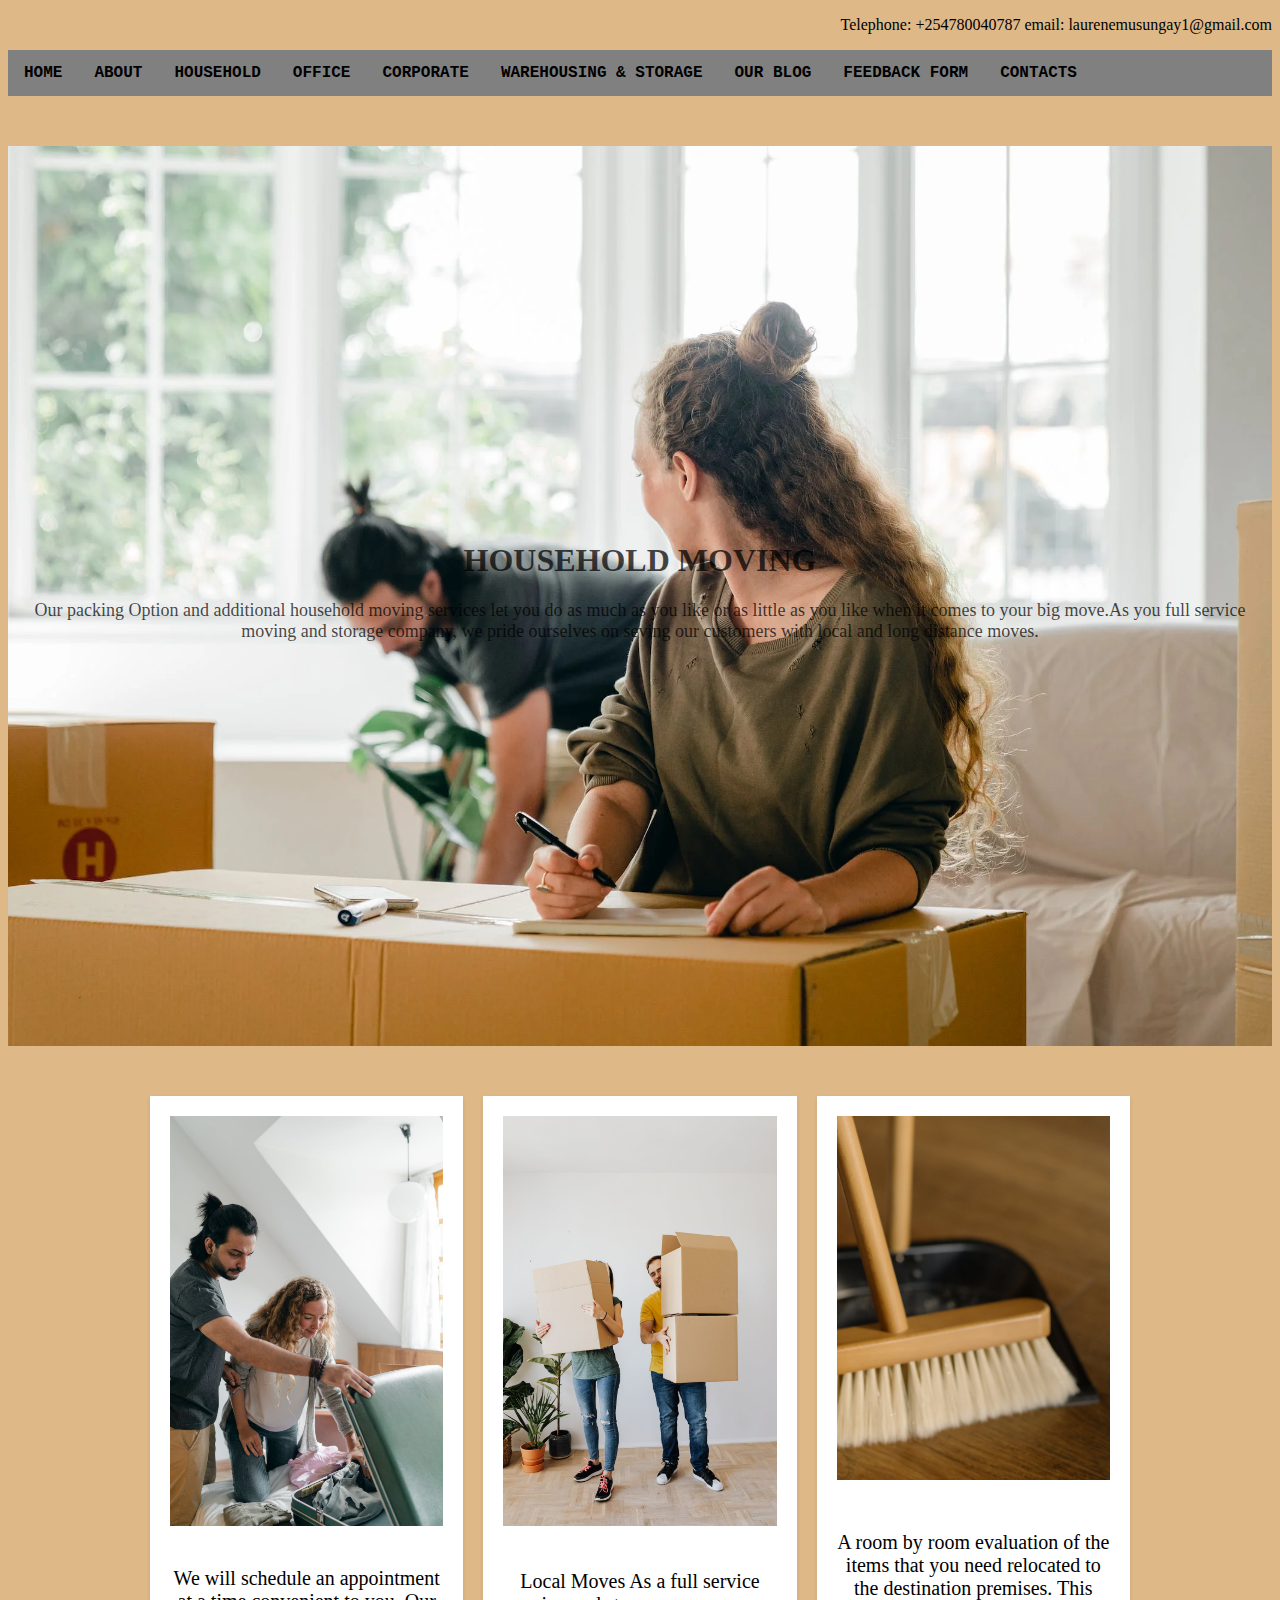
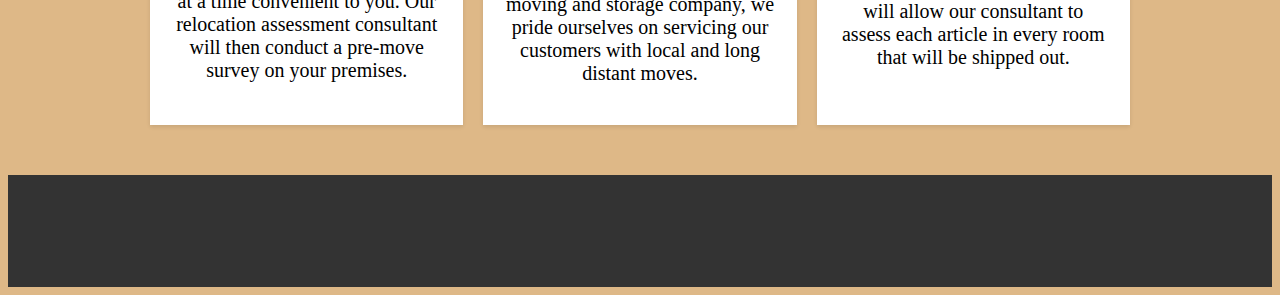
==== index.html @ 148ae317 "this project is all about learning html and Css" ====
<!DOCTYPE html>
<html lang="en">
<head>
  <meta charset="UTF-8">
  <meta name="viewport" content="width=device-width, initial-scale=1.0">
  <title>Html-Css-Project</title>
  <link rel="stylesheet" type="text/css" href="style.css" />
</head>
<body>
  <p class="contact">Telephone: +254780040787  email: laurenemusungay1@gmail.com</p> 
  <nav>
    <ul id="navbar">
      <li><a href="#">HOME</a></li>
      <li><a href="#">ABOUT</a></li>
      <li><a href="#">HOUSEHOLD</a></li>
      <li><a href="#">OFFICE</a></li>
      <li><a href="#">CORPORATE</a></li>
      <li><a href="#">WAREHOUSING & STORAGE</a></li>
      <li><a href="#">OUR BLOG</a></li>
      <li><a href="#">FEEDBACK FORM</a></li>
      <li><a href="#">CONTACTS</a></li>
    </ul>
  </nav>

  <section class="landing">
    <div class="landing-content">
      <h1>HOUSEHOLD MOVING</h1>
      <p>
        Our packing Option and additional household moving services let you do as much as you like or as little as you like when it comes to your big move.As you full service moving and storage company, we pride ourselves on seving our customers with local and long distance moves.
     </p> 
    </div>
  </section>
  <section class="content">
    <div class="container">
      <div class="card">
        <img src="./images/valise.jpeg" alt="">
        <h2>
          We will schedule an appointment at a time convenient to you. Our relocation assessment consultant will then conduct a pre-move survey on your premises. 
        </h2>
      </div>
      <div class="card">
        <img src="./images/manbox.jpeg" alt="">
        <h3>Local Moves
          As a full service moving and storage company, we pride ourselves on servicing our customers with local and long distant moves. 
        </h3>
      </div>
      <div class="card">
        <img src="./images/cleanup.jpeg" alt="">
        <h4>
          A room by room evaluation of the items that you need relocated to the destination premises. This will allow our consultant to assess each article in every room that will be shipped out.
        </h4>
      </div> 
    </div>
  </section>
  <footer class="footer">
    <div class="container">
      <p>
        
      </p>
    </div>
  </footer>
</body>
</html>
---- style.css ----
body {
  background-color: burlywood;
}

.contact {
  text-align: end;
}
nav {
  background-color: gray;
}

#navbar {
  list-style-type: none;
  margin: 0;
  padding: 0;
  overflow: hidden;
}

#navbar li {
  float: left;
}

#navbar li a {
  display: block;
  color: black;
  text-align: end;
  padding: 14px 16px;
  text-decoration: none;
  font-family: 'Courier New', Courier, monospace;
  font-weight: bold;
}

.landing {
  background-image: url(./images/Boxes.jpeg); 
  background-size: cover;
  background-position: center;
  height: 100vh;
  display: flex;
  align-items: center;
  justify-content: center;
  margin-top: 50px;
}

.landing-content {
  text-align: center;
  color: rgba(0, 0, 0, 0.724);
}

.landing p {
  font-size: 18px;
  margin-bottom: 30px;
}

.container {
  max-width: 1000px;
  margin: 0 auto;
  display: flex;
  justify-content: center;
}

.card {
  width: calc(33.33% - 20px);
  margin: 10px;
  text-align: center;
  padding: 20px;
  background-color: white;
  box-shadow: 0 2px 4px rgba(0, 0, 0, 0.1);
}

.card img {
  width: 100%;
  height: auto;
  margin-bottom: 20px;
}

.card p {
  font-size: 16px;
  margin-bottom: 0;
}
.content {
  padding: 40px 0;
}

h2, h3, h4{
  font-family: 'Times New Roman', serif;
  font-size: 20px;
  font-weight: normal; 
}

.footer {
  background-color: #333;
  color: white;
  padding: 40px 0;
}
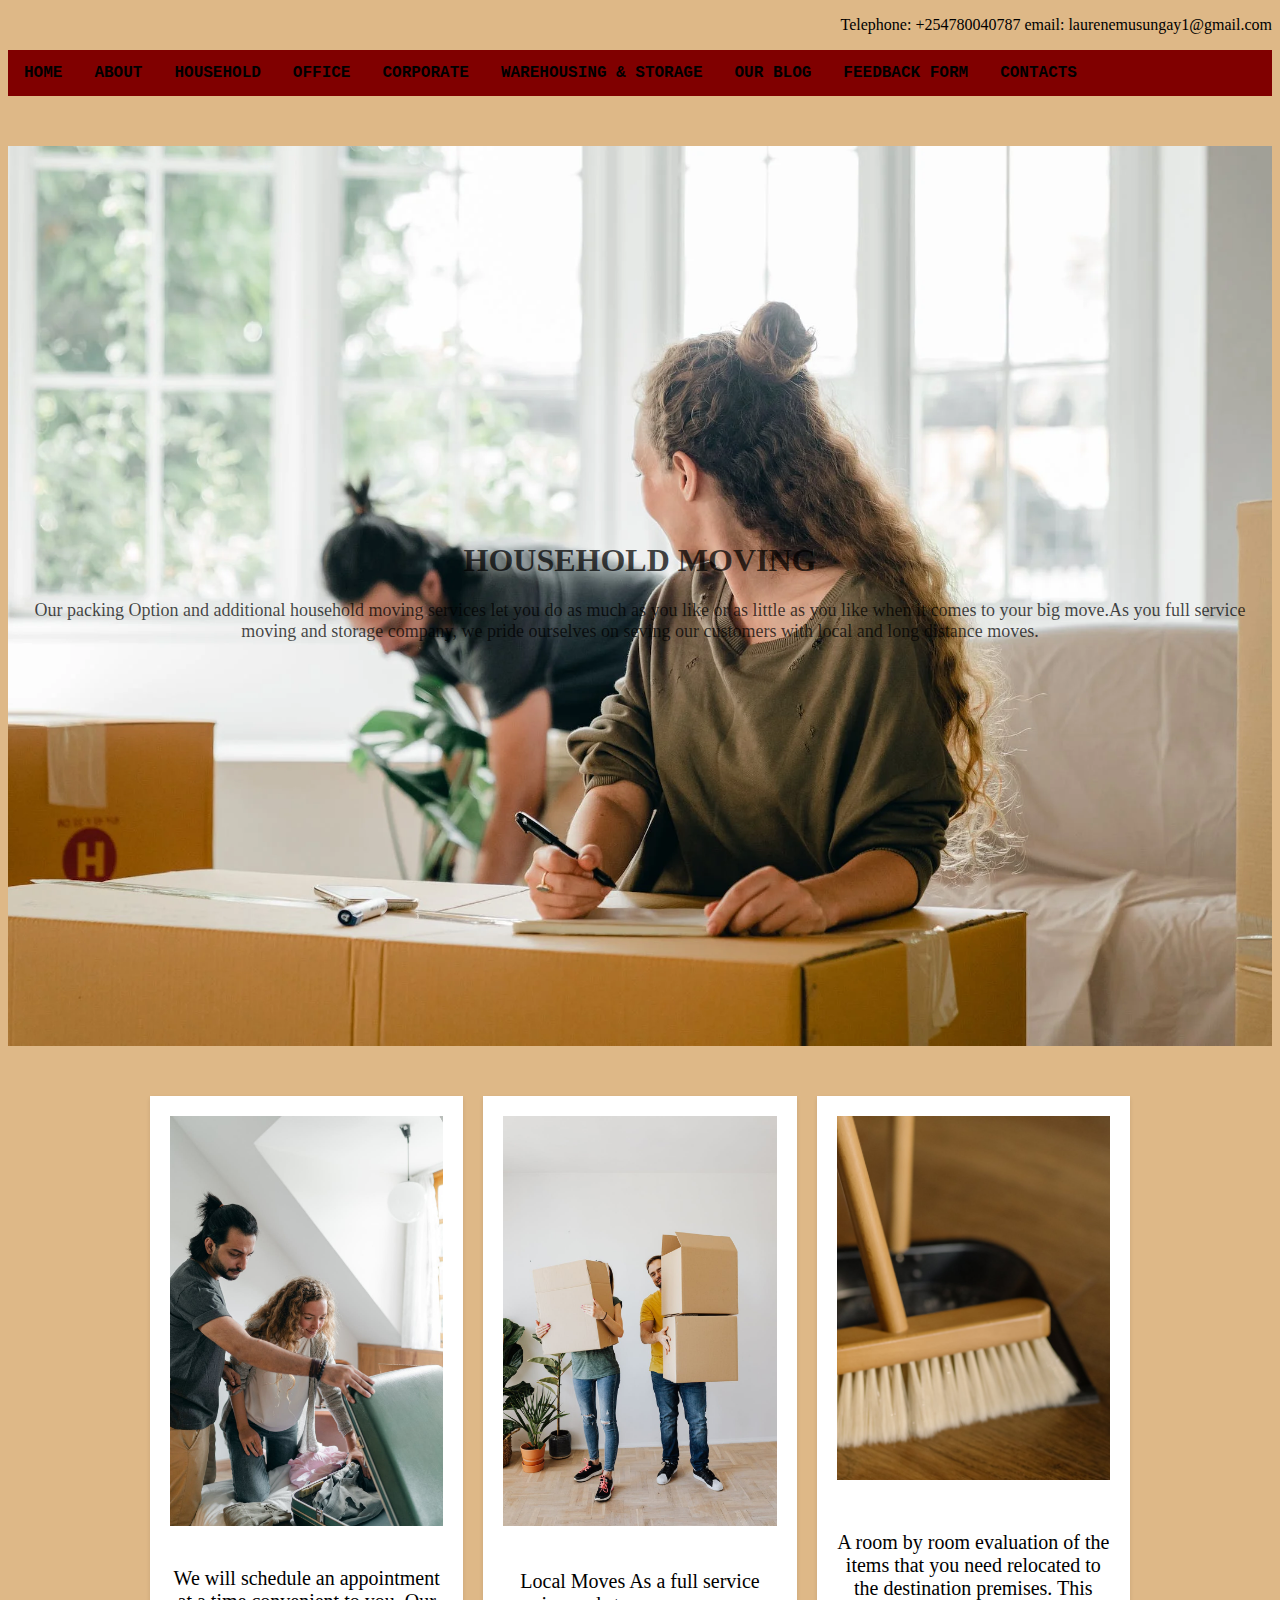
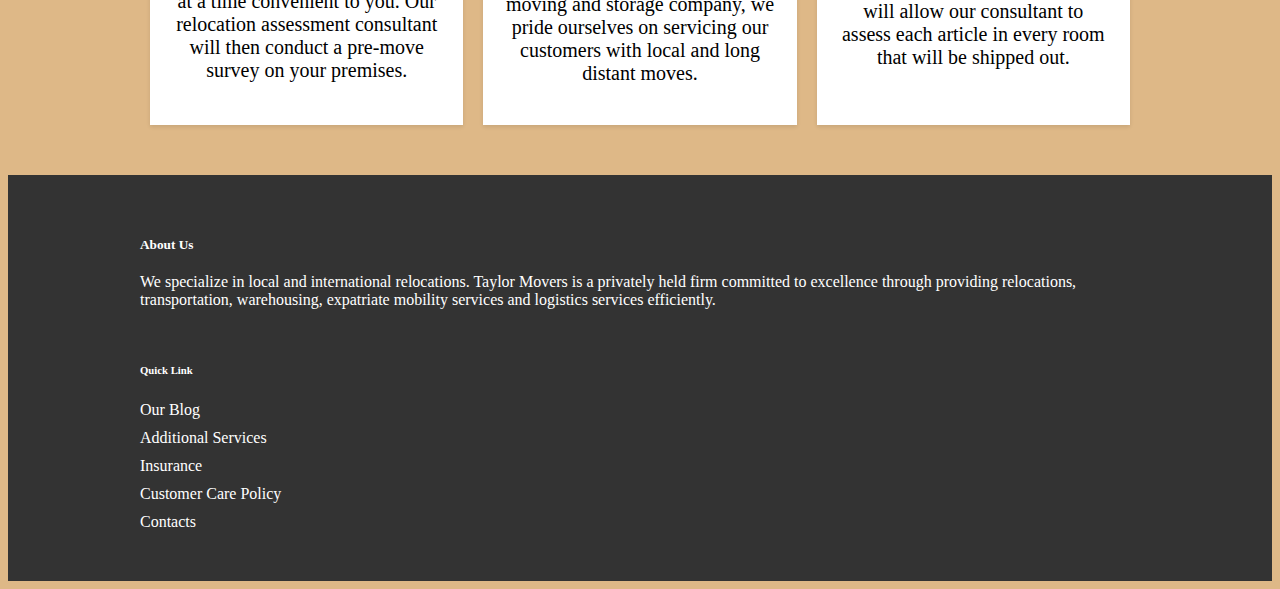
==== commit c4476c9f: "learn Html and Css" ====
--- a/index.html
+++ b/index.html
@@ -11,7 +11,7 @@
   <nav>
     <ul id="navbar">
       <li><a href="#">HOME</a></li>
-      <li><a href="#">ABOUT</a></li>
+      <li><a href="about.html">ABOUT</a></li>
       <li><a href="#">HOUSEHOLD</a></li>
       <li><a href="#">OFFICE</a></li>
       <li><a href="#">CORPORATE</a></li>
@@ -53,10 +53,24 @@
     </div>
   </section>
   <footer class="footer">
-    <div class="container">
-      <p>
-        
-      </p>
+    <div class="container1">
+      <div class="about">
+        <h5 class="about">About Us</h5>
+        <p>
+          We specialize in local and international relocations. Taylor Movers is a privately held firm committed to excellence through providing relocations, transportation, warehousing, expatriate mobility services and logistics services efficiently.
+        </p>
+      </div>
+      <div class="link">
+        <h6 class="link">Quick Link</h6>
+        <ul>
+          <li><a href="">Our Blog</a></li>
+          <li><a href="">Additional Services</a></li>
+          <li><a href="">Insurance</a></li>
+          <li><a href="">Customer Care Policy</a></li>
+          <li><a href="">Contacts</a></li>
+        </ul>
+
+      </div>
     </div>
   </footer>
 </body>
--- a/style.css
+++ b/style.css
@@ -6,7 +6,7 @@
   text-align: end;
 }
 nav {
-  background-color: gray;
+  background-color: maroon;
 }
 
 #navbar {
@@ -91,6 +91,45 @@
   background-color: #333;
   color: white;
   padding: 40px 0;
+  display: flex;
+}
+
+.footer .container1{
+  display: flex;
+  margin: 0% auto;
+  max-width: 1000px;
+  justify-content: space-between;
+  flex-wrap: wrap;
+}
+.footer p {
+  margin-bottom: 30px;
+}
+
+.footer ul {
+  list-style-type: none;
+  padding: 0;
+  margin: 0;
+}
+
+.footer h5{
+  margin-bottom: 20px;
+}
+
+.footer ul li {
+  margin-bottom: 10px;
+}
+.footer ul li a {
+  color: white;
+  text-decoration: none;
+}
+.footer ul li a:hover {
+  text-decoration: underline;
+}
+
+.about-heading {
+  font-size: 20px;
+  text-align: center;
+  
 }
 
 
